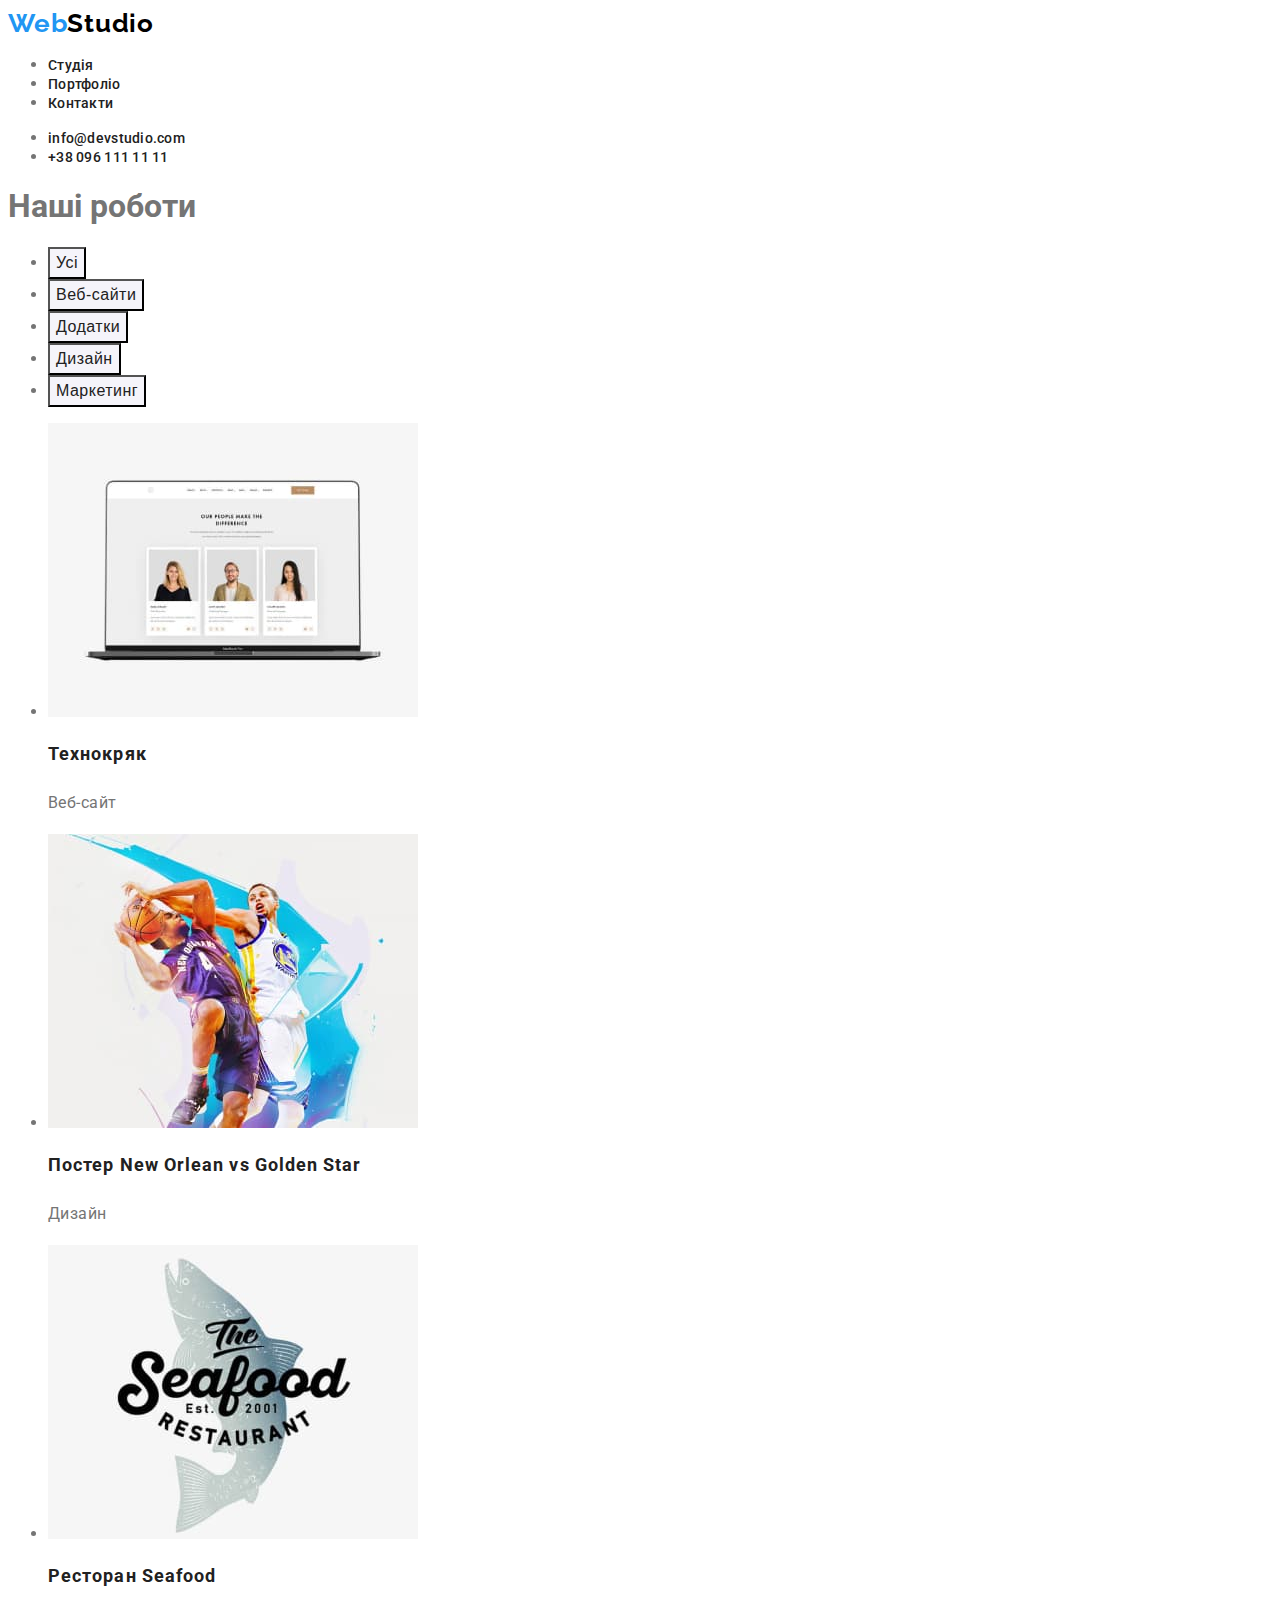
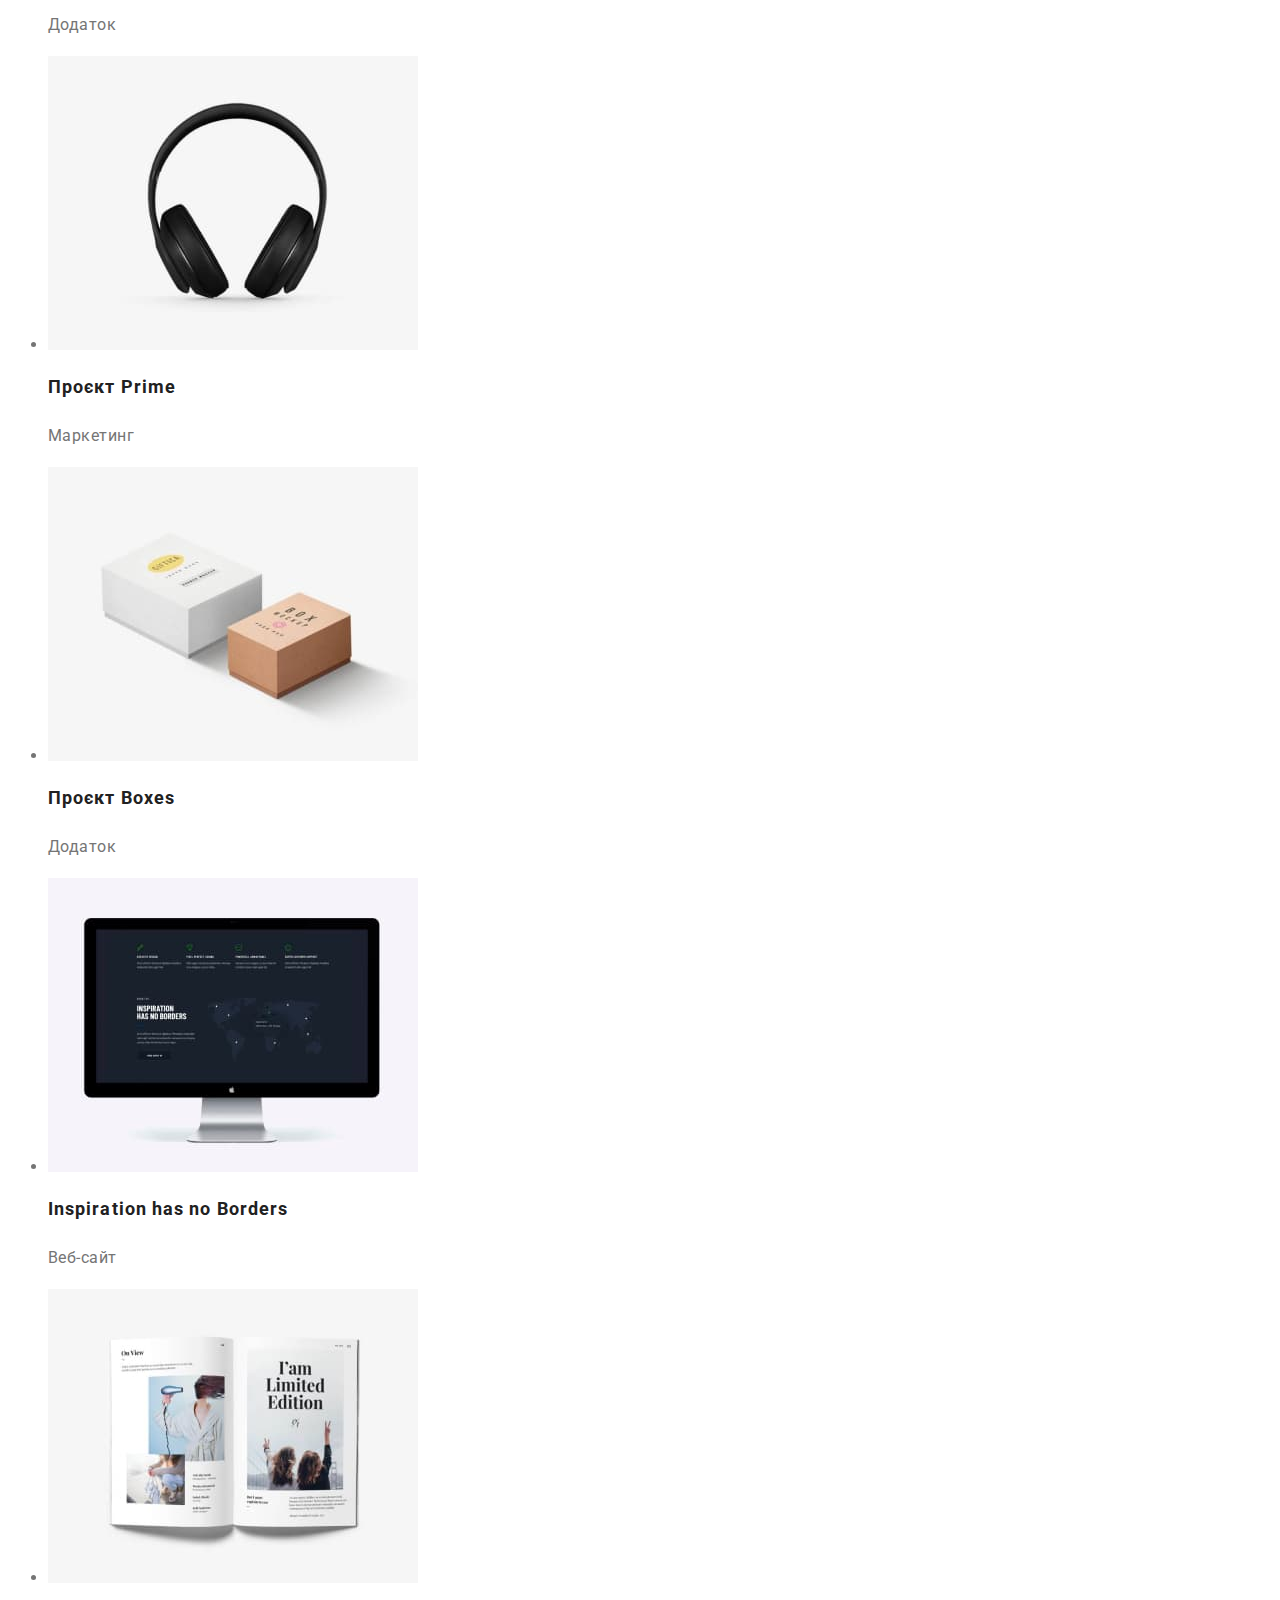
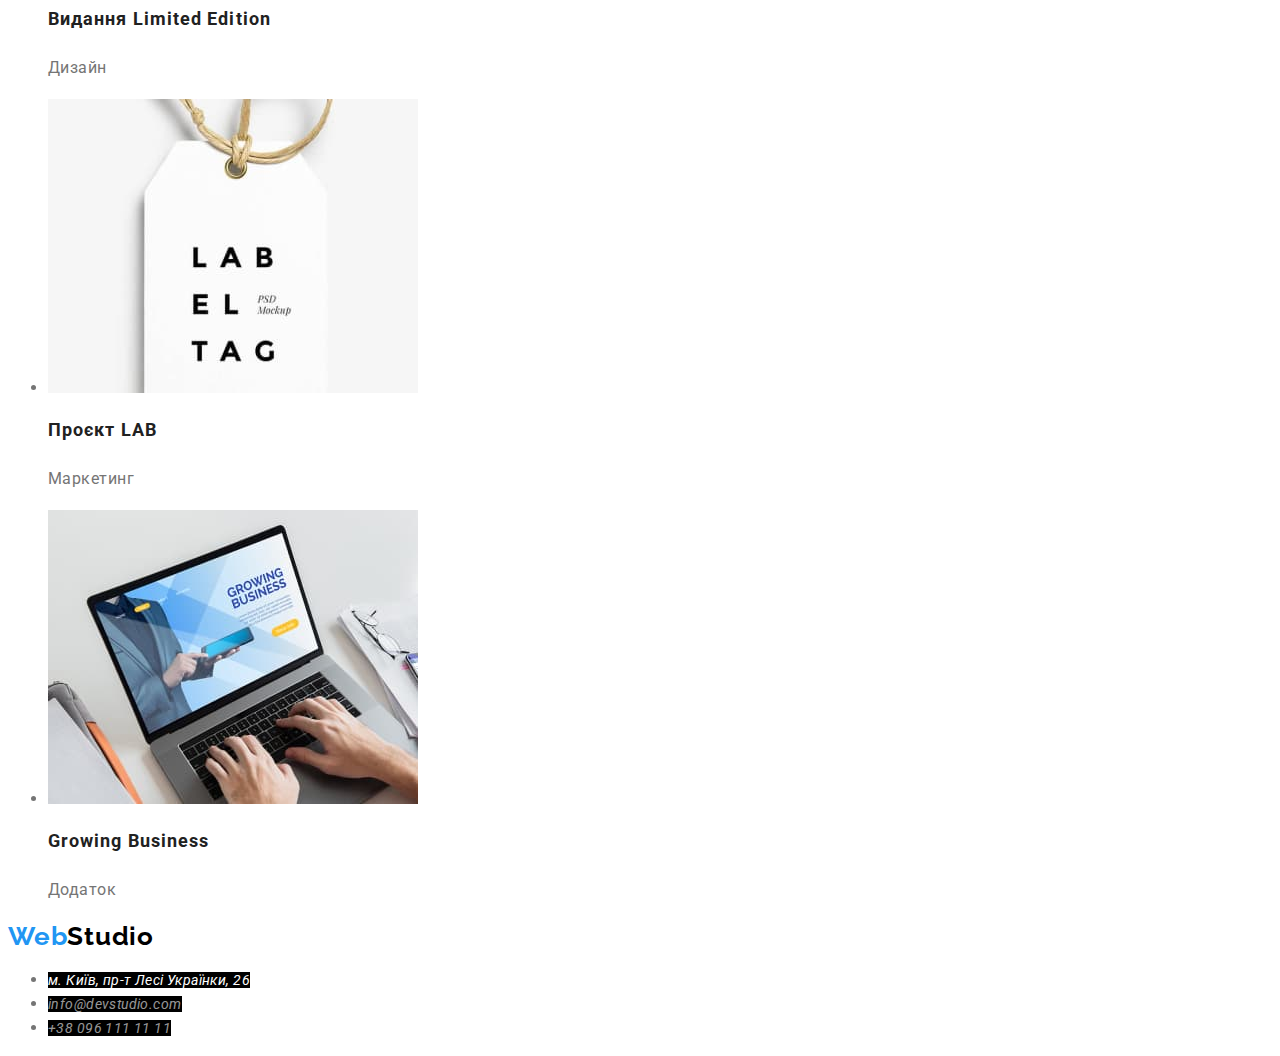
==== portfolio.html @ 67484a08 "text styles" ====
<!DOCTYPE html>
<html lang="en">
  <head>
    <meta charset="UTF-8" />
    <meta http-equiv="X-UA-Compatible" content="IE=edge" />
    <meta name="viewport" content="width=device-width, initial-scale=1.0" />
    <title>Portfolio</title>
    <link rel="preconnect" href="https://fonts.googleapis.com">
    <link rel="preconnect" href="https://fonts.gstatic.com" crossorigin>
    <link href="https://fonts.googleapis.com/css2?family=Raleway:wght@700&family=Roboto:wght@400;500;700;900&display=swap" rel="stylesheet">
    <link rel="stylesheet" href="./css/styles.css">
  </head>
  <body>
    <!-- Header -->
    <header>
      <nav>
        <a class="logo" href="./index.html"><span class="part-logo">Web</span>Studio</a>
        <ul class="site-nav">
          <li>
            <a class="link" href="">Студія</a>
          </li>
          <li>
            <a class="link" href="./portfolio.html">Портфоліо</a>
          </li>
          <li>
            <a class="link" href="">Контакти</a>
          </li>
        </ul>
      </nav>
      <ul class="contact">
        <li><a class="link" href="mailto:info@devstudio.com">info@devstudio.com</a></li>
        <li><a class="link" href="tel:+380961111111">+38 096 111 11 11</a></li>
      </ul>
    </header>
    <main>
        <h1>Наші роботи</h1>
            <ul class="list-buttons">
                <li><button type="button">Усі</button></li>
                <li><button type="button">Веб-сайти</button></li>
                <li><button type="button">Додатки</button></li>
                <li><button type="button">Дизайн</button></li>
                <li><button type="button">Маркетинг</button></li>
            </ul>
        <section>
            <ul class="project-list">
                <li>
                    <a href="">
                        <img src="./images/project1.jpg" alt="тенокряк">
                        <h2>Технокряк</h2>
                        <p>Веб-сайт</p>
                    </a>
                </li>
                <li>
                    <a href="">
                        <img src="./images/project2.jpg" alt="постер">
                        <h2>Постер New Orlean vs Golden Star</h2>
                        <p>Дизайн</p>
                    </a>
                </li>
                <li>
                    <a href="">
                        <img src="./images/project3.jpg" alt="ресторан">
                        <h2>Ресторан Seafood</h2>
                        <p>Додаток</p>
                    </a>
                </li>
                <li>
                    <a href="">
                        <img src="./images/project4.jpg" alt="проект">
                        <h2>Проєкт Prime</h2>
                        <p>Маркетинг</p>
                    </a>
                </li>
                <li>
                    <a href="">
                        <img src="./images/project5.jpg" alt="проект">
                        <h2>Проєкт Boxes</h2>
                        <p>Додаток</p>
                    </a>
                </li>
                <li>
                    <a href="">
                        <img src="./images/project6.jpg" alt="натхнення без кордонів">
                        <h2>Inspiration has no Borders</h2>
                        <p>Веб-сайт</p>
                    </a>
                </li>
                <li>
                    <a href="">
                        <img src="./images/project7.jpg" alt="видання">
                        <h2>Видання Limited Edition</h2>
                        <p>Дизайн</p>
                    </a>
                </li>
                <li>
                    <a href="">
                        <img src="./images/project8.jpg" alt="проект">
                        <h2>Проєкт LAB</h2>
                        <p>Маркетинг</p>
                    </a>
                </li>
                <li>
                    <a href="">
                        <img src="./images/project9.jpg" alt="зростаючий бізнес">
                        <h2>Growing Business</h2>
                        <p>Додаток</p>
                    </a>
                </li>
            </ul>
        </section>
    </main>
    <!-- Footer -->
    <footer>
      <a class="logo" href="./index.html"><span class="part-logo">Web</span>Studio</a>
      <address>
        <ul class="footer-list">
          <li>
            <a class="link adress"
              href="https://goo.gl/maps/mhP16A6NYwnRhTqU8"
              target="_blank"
              rel="noreferrer noopener nofollow"
              >м. Київ, пр-т Лесі Українки, 26</a
            >
          </li>
          <li><a class="link" href="mailto:info@devstudio.com">info@devstudio.com</a></li>
          <li><a class="link" href="tel:+380961111111">+38 096 111 11 11</a></li>
        </ul>
      </address>
    </footer>
  </body>
</html>
---- css/styles.css ----
/* основний колір фону білий #FFFFFF */
/* акцент #2196F3 */
/* вторинний колір фону #2F303A */

:root {
    --primary-text-color: #757575;
    --title-text-color: #212121;
    --accent-color: #2196F3;
}

body {
    font-family: Roboto, sans-serif;
    background-color: #FFFFFF;
    color: var(--primary-text-color);
}

/* Logo */

.logo {
    font-family: Raleway, sans-serif;
    color: #000;
    font-weight: 700;
    font-size: 26px;
    line-height: calc(31 / 26);
    letter-spacing: 0.03em;
    text-decoration: none;
}

.part-logo {
    color: var(--accent-color);
}

/* Site-nav */

.site-nav .link,
.contact .link {
    font-weight: 500;
    font-size: 14px;
    line-height: calc(16 / 14);
    letter-spacing: 0.02em;
    color: var(--title-text-color);
}

.link {
    text-decoration: none;
}

.site-nav .link:hover,
.site-nav .link:focus,
.contact .link:hover,
.contact .link:focus,
.footer-list .link:hover,
.footer-list .link:focus {
    color: var(--accent-color);
}


/* Hero */

.hero-tittle {
    background-color: #212121;
    color: #FFFFFF;
    font-weight: 900;
    font-size: 44px;
    line-height: 60px;
    text-align: center;
    letter-spacing: 0.06em;
}

.section-title {
    color: var(--title-text-color);
    font-weight: 700;
    font-size: 36px;
    line-height: calc(42 / 36);
    text-align: center;
    letter-spacing: 0.03em;
}

/* Benefits */

.benefits-title {
    color: var(--title-text-color);
    font-weight: 700;
    font-size: 14px;
    line-height: calc(16 / 14);
    letter-spacing: 0.03em;
}

.benefits p {
    font-size: 14px;
    line-height: calc(24 / 14);
    letter-spacing: 0.03em;
}

/* Our team */

.team-title {
    color: var(--title-text-color);
    font-weight: 500;
    font-size: 16px;
    line-height: calc(19 / 16);
    text-align: center;
    letter-spacing: 0.03em;
}

.team p {
    font-size: 16px;
    line-height: 19px;
    text-align: center;
    letter-spacing: 0.03em;
}

/* Footer */

.footer-list a {
    background-color: #000;
    color: rgba(255, 255, 255, 0.6);
    text-decoration: none;
    font-size: 14px;
    line-height: calc(24 / 14);
    letter-spacing: 0.03em;
}

.footer-list .adress {
    color: #FFFFFF;
}

/* Portfolio */

.list-buttons button {
    color: var(--title-text-color);
    background-color: #F5F4FA;font-weight: 500;
    font-size: 16px;
    line-height: calc(26 / 16);
    text-align: center;
    letter-spacing: 0.03em;
    text-decoration: none;
    cursor: pointer;
}

.list-buttons button:hover,
.list-buttons button:focus {
    color: #FFFFFF;
    background: var(--accent-color);
}

.project-list h2 {
    color: var(--title-text-color);
    font-weight: 700;
    font-size: 18px;
    line-height: 36px;
    letter-spacing: 0.06em;

}

.project-list a {
    text-decoration: none;
}

.project-list p {
    color: var(--primary-text-color);
    font-size: 16px;
    line-height: calc(30 / 16);
    letter-spacing: 0.03em;
}
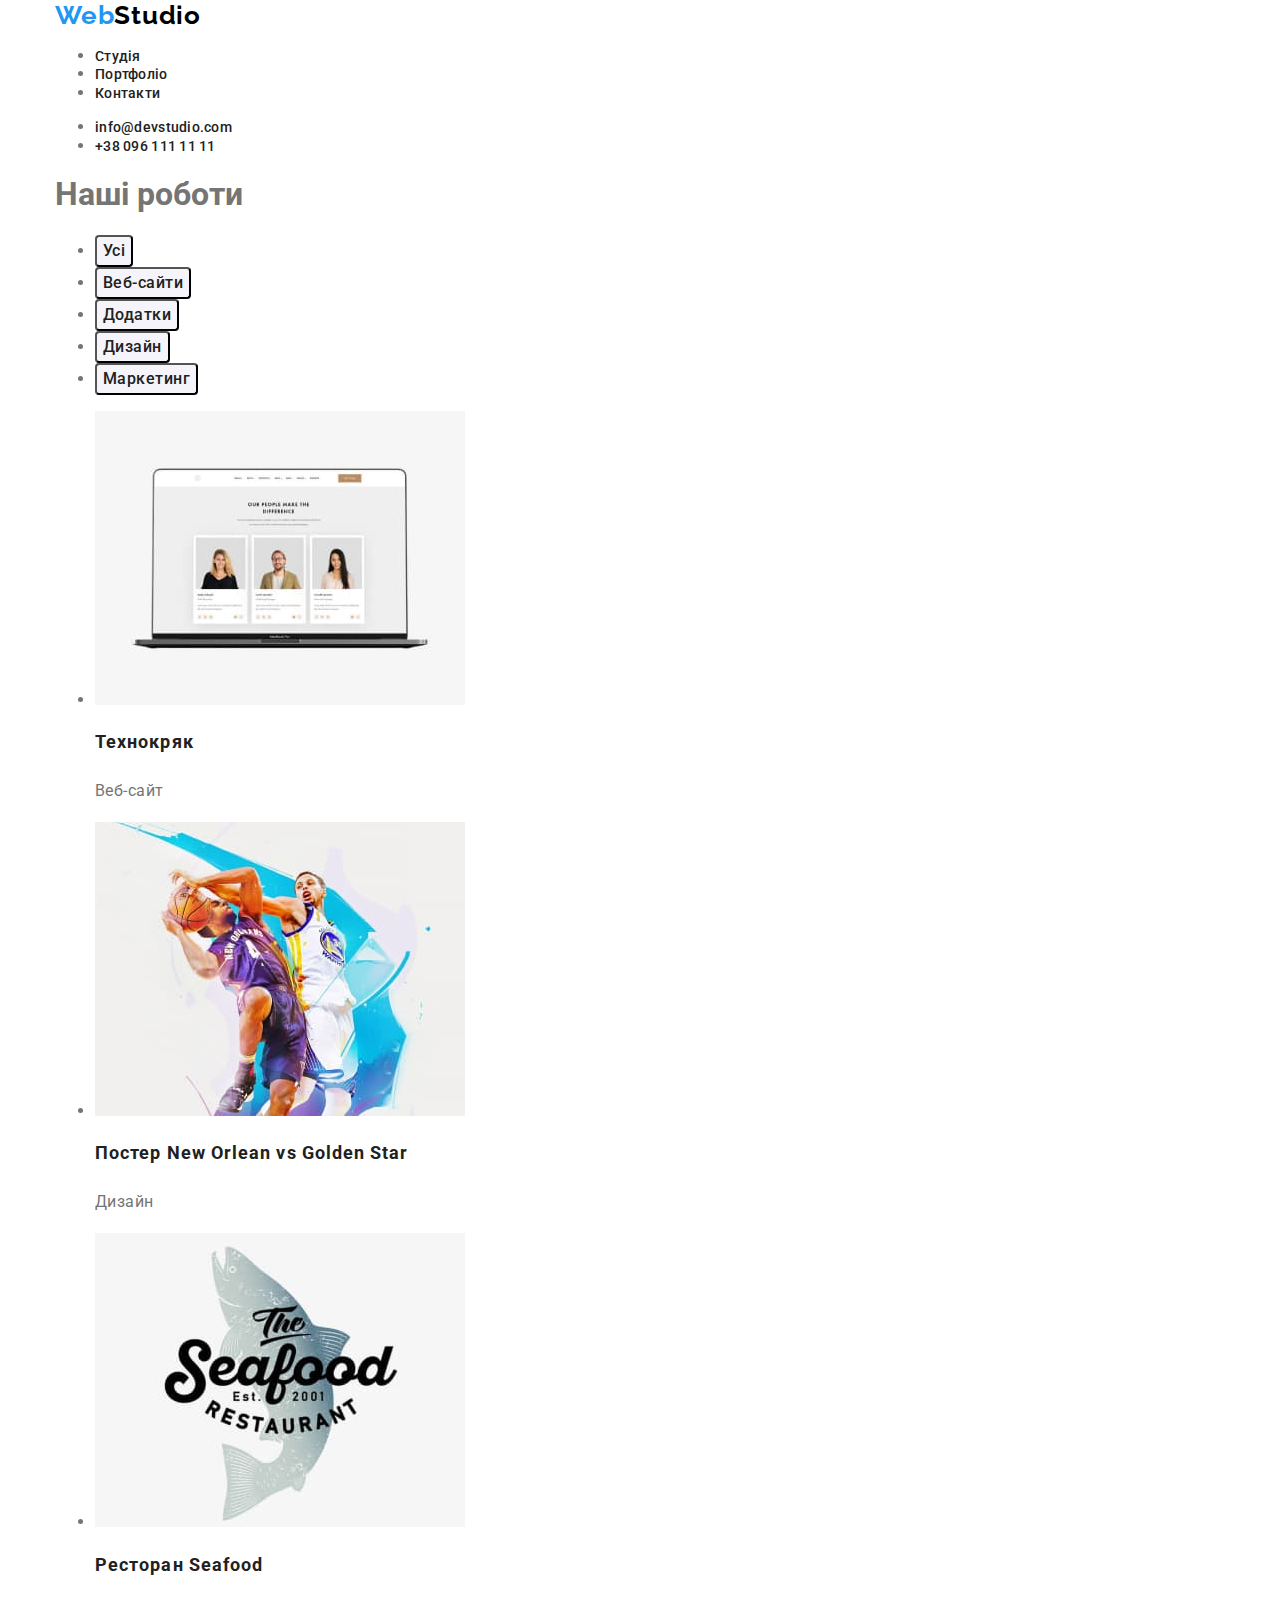
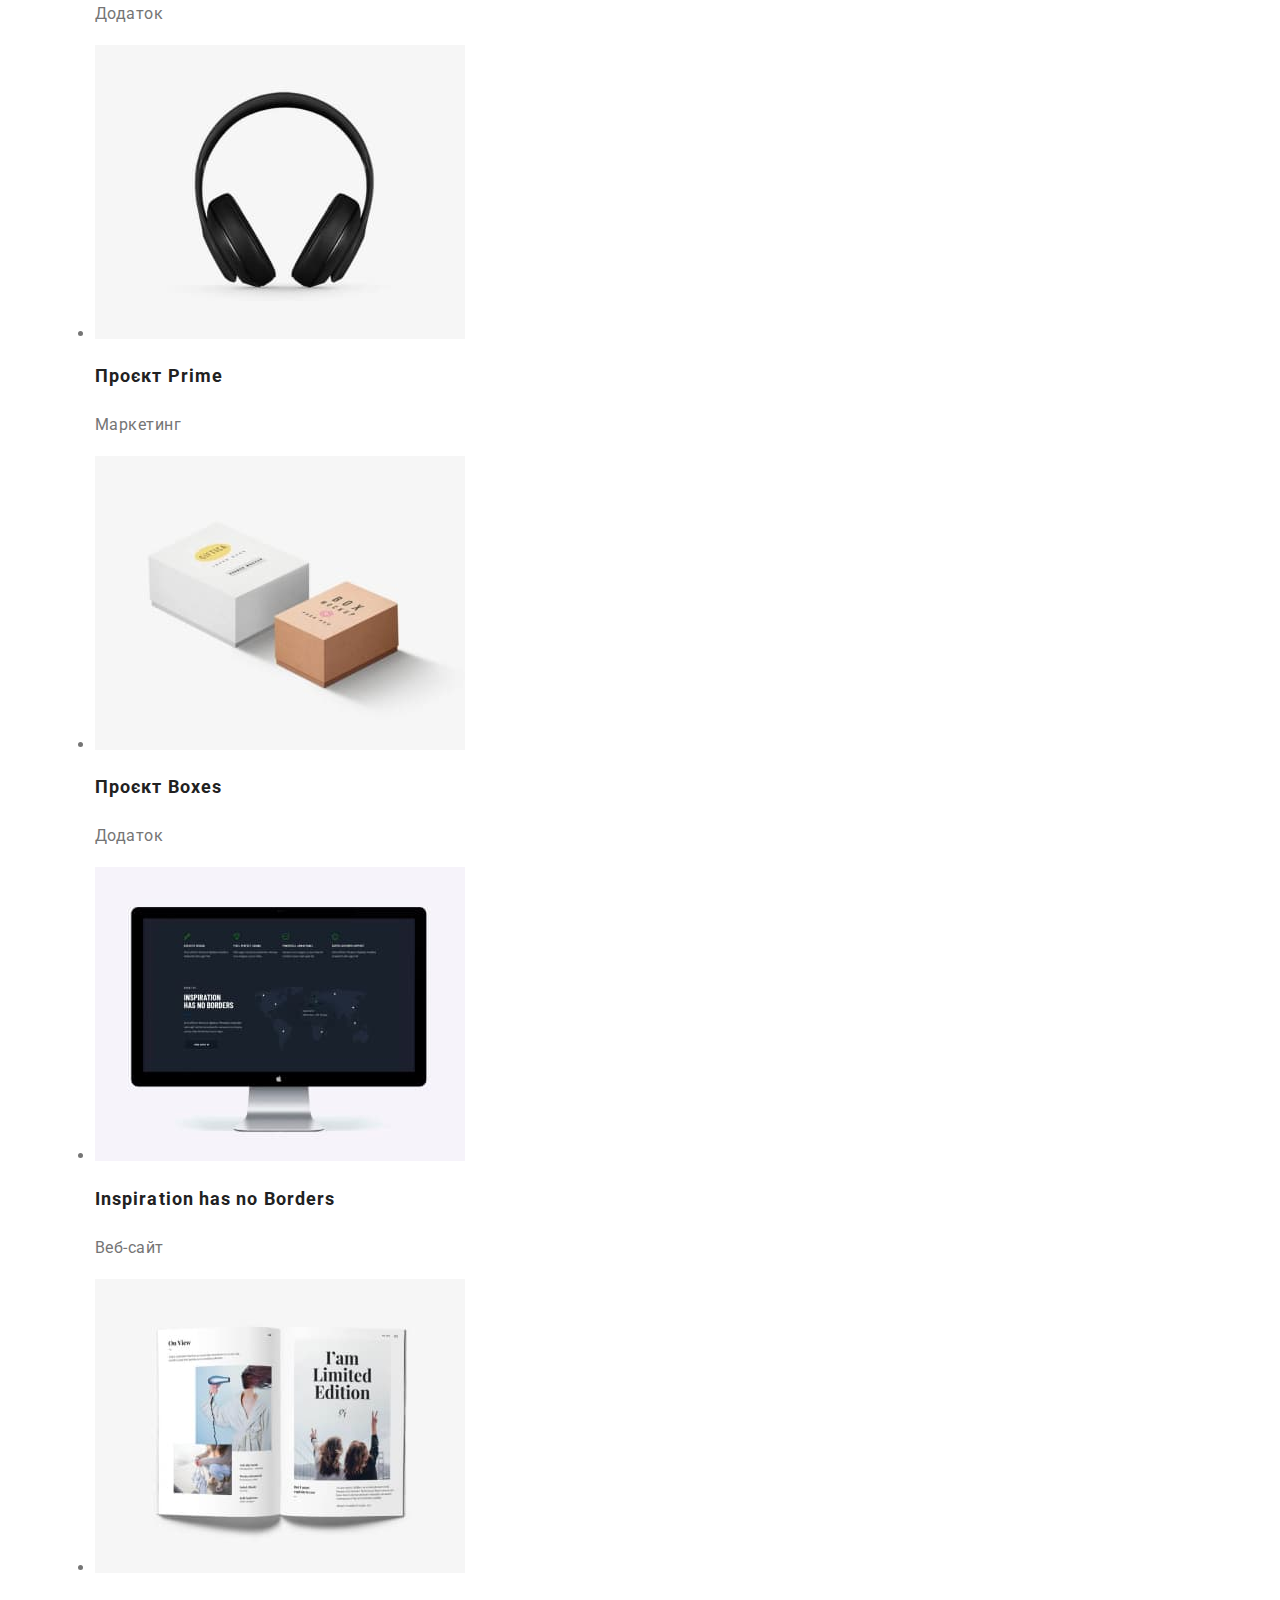
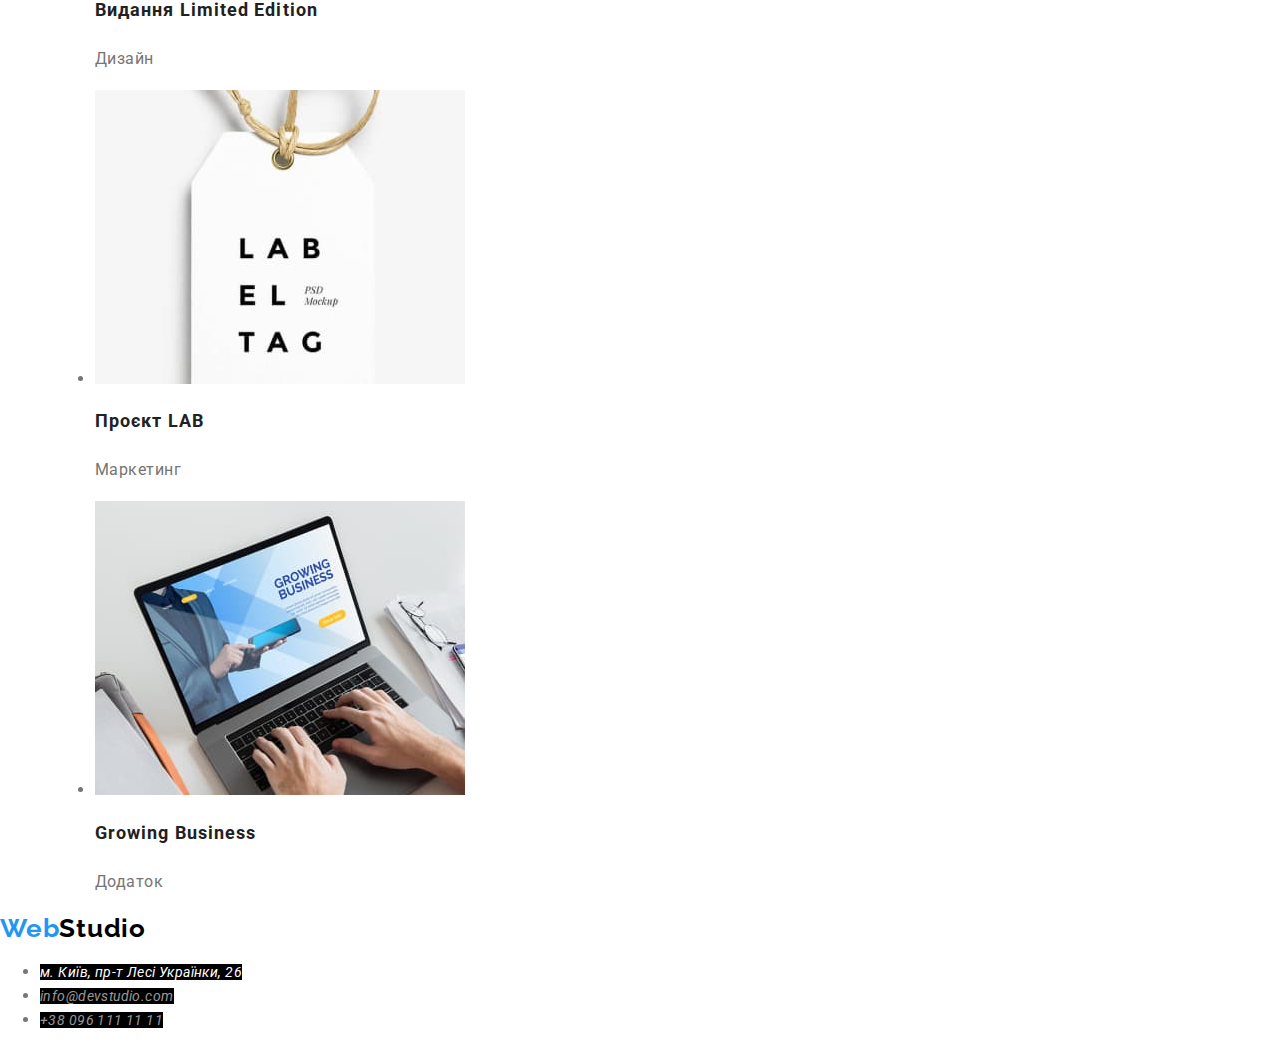
==== commit 1d6e5ca1: "start hw" ====
--- a/portfolio.html
+++ b/portfolio.html
@@ -8,12 +8,13 @@
     <link rel="preconnect" href="https://fonts.googleapis.com">
     <link rel="preconnect" href="https://fonts.gstatic.com" crossorigin>
     <link href="https://fonts.googleapis.com/css2?family=Raleway:wght@700&family=Roboto:wght@400;500;700;900&display=swap" rel="stylesheet">
+    <link rel="stylesheet" href="https://cdnjs.cloudflare.com/ajax/libs/modern-normalize/1.1.0/modern-normalize.min.css">
     <link rel="stylesheet" href="./css/styles.css">
   </head>
   <body>
     <!-- Header -->
     <header>
-      <nav>
+      <nav class="container">
         <a class="logo" href="./index.html"><span class="part-logo">Web</span>Studio</a>
         <ul class="site-nav">
           <li>
@@ -26,87 +27,90 @@
             <a class="link" href="">Контакти</a>
           </li>
         </ul>
-      </nav>
+
       <ul class="contact">
         <li><a class="link" href="mailto:info@devstudio.com">info@devstudio.com</a></li>
         <li><a class="link" href="tel:+380961111111">+38 096 111 11 11</a></li>
       </ul>
+      </nav>
     </header>
     <main>
-        <h1>Наші роботи</h1>
-            <ul class="list-buttons">
-                <li><button type="button">Усі</button></li>
-                <li><button type="button">Веб-сайти</button></li>
-                <li><button type="button">Додатки</button></li>
-                <li><button type="button">Дизайн</button></li>
-                <li><button type="button">Маркетинг</button></li>
+      <section class="portfolio">
+        <div class="container">
+          <h1>Наші роботи</h1>
+              <ul class="list-buttons">
+              <li><button class="button" type="button">Усі</button></li>
+              <li><button class="button" type="button">Веб-сайти</button></li>
+              <li><button class="button" type="button">Додатки</button></li>
+              <li><button class="button" type="button">Дизайн</button></li>
+              <li><button class="button" type="button">Маркетинг</button></li>
             </ul>
-        <section>
-            <ul class="project-list">
-                <li>
-                    <a href="">
-                        <img src="./images/project1.jpg" alt="тенокряк">
-                        <h2>Технокряк</h2>
-                        <p>Веб-сайт</p>
-                    </a>
-                </li>
-                <li>
-                    <a href="">
-                        <img src="./images/project2.jpg" alt="постер">
-                        <h2>Постер New Orlean vs Golden Star</h2>
-                        <p>Дизайн</p>
-                    </a>
-                </li>
-                <li>
-                    <a href="">
-                        <img src="./images/project3.jpg" alt="ресторан">
-                        <h2>Ресторан Seafood</h2>
-                        <p>Додаток</p>
-                    </a>
-                </li>
-                <li>
-                    <a href="">
-                        <img src="./images/project4.jpg" alt="проект">
-                        <h2>Проєкт Prime</h2>
-                        <p>Маркетинг</p>
-                    </a>
-                </li>
-                <li>
-                    <a href="">
-                        <img src="./images/project5.jpg" alt="проект">
-                        <h2>Проєкт Boxes</h2>
-                        <p>Додаток</p>
-                    </a>
-                </li>
-                <li>
-                    <a href="">
-                        <img src="./images/project6.jpg" alt="натхнення без кордонів">
-                        <h2>Inspiration has no Borders</h2>
-                        <p>Веб-сайт</p>
-                    </a>
-                </li>
-                <li>
-                    <a href="">
-                        <img src="./images/project7.jpg" alt="видання">
-                        <h2>Видання Limited Edition</h2>
-                        <p>Дизайн</p>
-                    </a>
-                </li>
-                <li>
-                    <a href="">
-                        <img src="./images/project8.jpg" alt="проект">
-                        <h2>Проєкт LAB</h2>
-                        <p>Маркетинг</p>
-                    </a>
-                </li>
-                <li>
-                    <a href="">
-                        <img src="./images/project9.jpg" alt="зростаючий бізнес">
-                        <h2>Growing Business</h2>
-                        <p>Додаток</p>
-                    </a>
-                </li>
-            </ul>
+          <ul class="project-list">
+            <li>
+              <a href="">
+                <img src="./images/project1.jpg" alt="тенокряк">
+                <h2>Технокряк</h2>
+                <p>Веб-сайт</p>
+              </a>
+            </li>
+            <li>
+              <a href="">
+                <img src="./images/project2.jpg" alt="постер">
+                <h2>Постер New Orlean vs Golden Star</h2>
+                <p>Дизайн</p>
+              </a>
+            </li>
+            <li>
+              <a href="">
+                <img src="./images/project3.jpg" alt="ресторан">
+                <h2>Ресторан Seafood</h2>
+                <p>Додаток</p>
+              </a>
+            </li>
+            <li>
+              <a href="">
+                <img src="./images/project4.jpg" alt="проект">
+                <h2>Проєкт Prime</h2>
+                <p>Маркетинг</p>
+              </a>
+            </li>
+            <li>
+              <a href="">
+                <img src="./images/project5.jpg" alt="проект">
+                <h2>Проєкт Boxes</h2>
+                <p>Додаток</p>
+              </a>
+            </li>
+            <li>
+              <a href="">
+                <img src="./images/project6.jpg" alt="натхнення без кордонів">
+                <h2>Inspiration has no Borders</h2>
+                <p>Веб-сайт</p>
+              </a>
+            </li>
+            <li>
+              <a href="">
+                <img src="./images/project7.jpg" alt="видання">
+                <h2>Видання Limited Edition</h2>
+                <p>Дизайн</p>
+              </a>
+            </li>
+            <li>
+              <a href="">
+                <img src="./images/project8.jpg" alt="проект">
+                <h2>Проєкт LAB</h2>
+                <p>Маркетинг</p>
+              </a>
+            </li>
+            <li>
+              <a href="">
+                <img src="./images/project9.jpg" alt="зростаючий бізнес">
+                <h2>Growing Business</h2>
+                <p>Додаток</p>
+              </a>
+            </li>
+          </ul>
+        </div>
         </section>
     </main>
     <!-- Footer -->
--- a/css/styles.css
+++ b/css/styles.css
@@ -12,6 +12,12 @@
     font-family: Roboto, sans-serif;
     background-color: #FFFFFF;
     color: var(--primary-text-color);
+}
+
+.container {
+    margin: 0 auto;
+    width: 1200px;
+    padding: 0 15px;
 }
 
 /* Logo */
@@ -144,6 +150,11 @@
     background: var(--accent-color);
 }
 
+.button {
+    padding: 6 22px;
+    border-radius: 4px;
+}
+
 .project-list h2 {
     color: var(--title-text-color);
     font-weight: 700;
